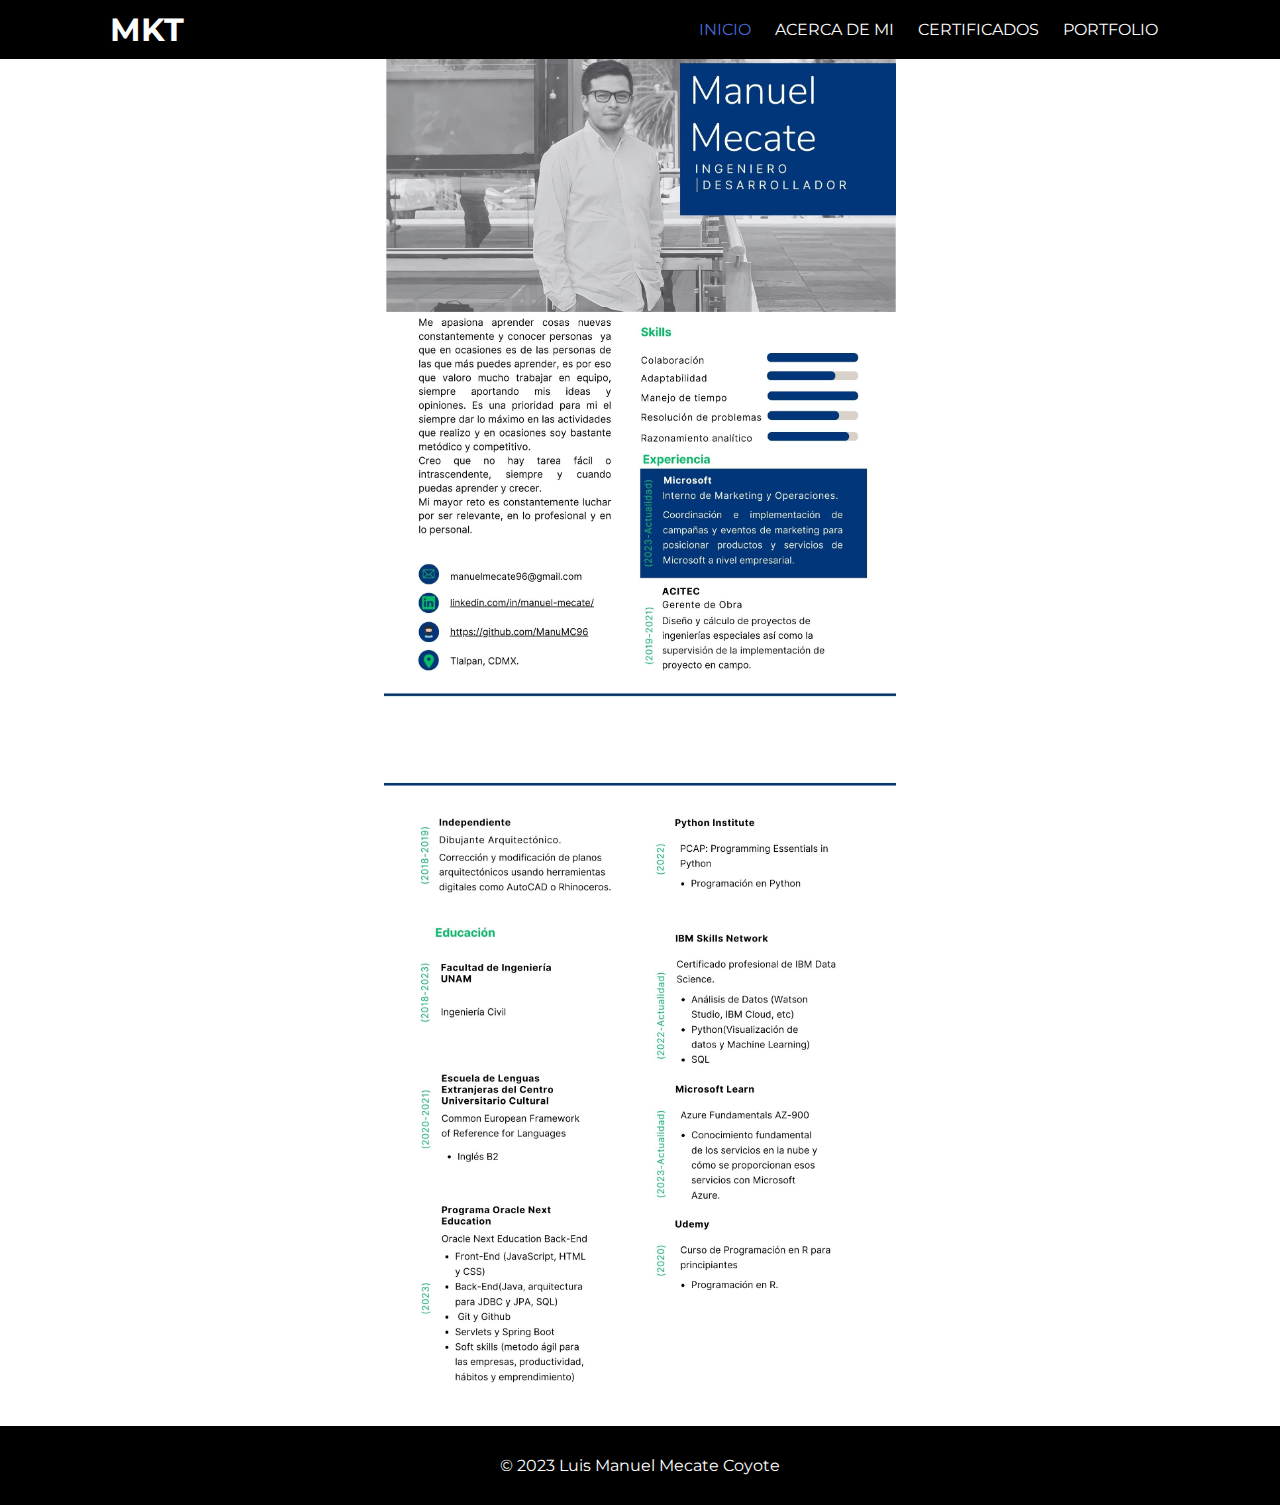
==== cv.html @ c8716fa4 "initial commit" ====
<!DOCTYPE html>
<html lang="es">

<head>
    <meta charset="UTF-8">
    <meta http-equiv="X-UA-Compatible" content="IE=edge">
    <meta name="viewport" content="width=device-width, initial-scale=1.0 user-scalable=no">
    <link rel="stylesheet" href="estilo.css"
    />
    <link rel="stylesheet" href="estilo.css">
    
</head>

<body>
    <!-- SECCION I N I C I O -->
    <section id="inicio2">
        <div class="contenido">
            <header>
                <div class="contenido-header">
                    <h1>MKT</h1>
                    <nav id="nav" class="">
                        <ul id="links">
                            <li><a href="index.html" class="seleccionado" onclick="seleccionar(this)">INICIO</a></li>
                            <li><a href="index.html" onclick="seleccionar(this)">ACERCA DE MI</a></li>
                            <li><a href="index.html" onclick="seleccionar(this)">CERTIFICADOS</a></li>
                            <li><a href="index.html" onclick="seleccionar(this)">PORTFOLIO</a></li>
                        </ul>
                    </nav>

                    <!-- Icono del menu responsive -->
                    <div id="icono-nav" onclick="responsiveMenu()">
                        <i class="fa-solid fa-bars"></i>
                    </div>


                </div>
            </header>
        </div>
    </section>
    <section>
        <div class="imgcv">
            <img class="cv1" src="img/1.jpg">
            <img class="cv2" src="img/2.jpg">
        </div>
        
    </section>
    <footer>
        <p>&copy 2023 Luis Manuel Mecate Coyote</p>

    </footer>
</body>
---- estilo.css ----
@import url('https://fonts.googleapis.com/css2?family=Montserrat:wght@200;300;400;500;600&display=swap');
        * {
            margin: 0;
            padding: 0;
            box-sizing: border-box;
            font-family: 'Montserrat';
        }
        
        html {
            scroll-behavior: smooth;
        }
        /* *********************/
        /* seccion I N I C I O */
        /* *********************/
        
        #inicio {
            background: linear-gradient( rgba(0, 0, 0, .7), rgba(0, 0, 0, .7)), url("img/fondo-inicio.jpg");
            background-size: cover;
            background-position: center center;
            height: 100vh;
        }
        
        #inicio .contenido header {
            background-color: transparent;
            position: fixed;
            width: 100%;
            z-index: 100;
            top: 0;
        }
        /*CV*/
        #inicio2 .contenido header {
            background-color: black;
            position: fixed;
            width: 100%;
            z-index: 100;
            top: 0;
        }
        
        #inicio .contenido header .contenido-header {
            max-width: 1100px;
            margin: auto;
            display: flex;
            justify-content: space-between;
            align-items: center;
            padding: 10px 20px;
        }
        /*CV*/
        #inicio2 .contenido header .contenido-header {
            max-width: 1100px;
            margin: auto;
            display: flex;
            justify-content: space-between;
            align-items: center;
            padding: 10px 20px;
        }
        
        #inicio .contenido header .contenido-header h1 {
            text-align: center;
            color: #496add;
        }
        /*CV*/
        #inicio2 .contenido header .contenido-header h1 {
            text-align: center;
            color: #fff;
        }
        #inicio .contenido header .contenido-header nav ul {
            list-style: none;
            display: flex;
            align-items: center;
        }
        /*CV*/
        #inicio2 .contenido header .contenido-header nav ul {
            list-style: none;
            display: flex;
            align-items: center;
        }
        
        #inicio .contenido header .contenido-header nav ul li a {
            text-decoration: none;
            color: #fff;
            margin: 0 12px;
            font-weight: 400;
            transition: .5s;
        }
        /*CV*/
        #inicio2 .contenido header .contenido-header nav ul li a {
            text-decoration: none;
            color: #fff;
            margin: 0 12px;
            font-weight: 400;
            transition: .5s;
        }
        
        #inicio .contenido header .contenido-header nav ul li a:hover {
            color: #05becd;
        }
        /*CV*/
        #inicio2 .contenido header .contenido-header nav ul li a:hover {
            color: #05becd;
        }
        
        #inicio .contenido header .contenido-header .redes a {
            text-decoration: none;
            color: #fff;
            display: inline-block;
            margin-left: 10px;
            transition: .5s;
        }
        /*CV*/
        #inicio2 .contenido header .contenido-header .redes a {
            text-decoration: none;
            color: #fff;
            display: inline-block;
            margin-left: 10px;
            transition: .5s;
        }
        
        #inicio .contenido header .contenido-header .redes a:hover {
            color: #05becd;
        }
        /*CV*/
        #inicio2 .contenido header .contenido-header .redes a:hover {
            color: #05becd;
        }
        
        #inicio .contenido header .contenido-header .seleccionado {
            color: #496add;
        }
        /*CV*/
        #inicio2 .contenido header .contenido-header .seleccionado {
            color: #496add;
        }
        .imgcv{
            
            margin: auto;
            display: flex;
            flex-direction: column;
            align-items: center;
            
        }
        .imgcv img{
            max-width: 40%;
            height: auto;
            padding-top: 50px;
        }
        
        #inicio .contenido .presentacion {

            max-width: 1100px;
            height: 100vh;
            margin: auto;
            color: #fff;
            display: flex;
            flex-direction: column;
            align-items: center;
            justify-content: center;
        }
        
        #inicio .contenido .presentacion .bienvenida {
            font-size: 20px;
            margin-bottom: 20px;
            text-transform: uppercase;
            letter-spacing: 5px;
        }
        
        #inicio .contenido .presentacion h2 {
            font-size: 70px;
            margin-bottom: 25px;
            text-align: center;
        }
        
        #inicio .contenido .presentacion h1 {
            font-size: 40px;
            color: #496add;
        }
        
        #inicio .contenido .presentacion .descripcion {
            max-width: 700px;
            margin: 25px auto;
            font-size: 17px;
            text-align: center;
        }
        
        #inicio .contenido .presentacion a {
            text-decoration: none;
            display: inline-block;
            margin: 25px;
            padding: 20px 25px;
            border: 2px solid #fff;
            border-radius:15px;
            color: #fff;
            font-weight: bold;
            text-transform: uppercase;
            transition: .5s;
        }
        
        #inicio .contenido .presentacion a:hover {
            background-color: #05becd;
        }
        
        
        #icono-nav {
            color: #fff;
            display: none;
        }
        /* *********************/
        /* seccion S O B R E  M I */
        /* *********************/
        
        #sobremi {
            max-width: 1100px;
            margin: auto;
            padding: 100px 15px;
            color: #111135;
            display: flex;
        }
        
        #sobremi .contenedor-foto {
            max-width: 400px;
            margin-right: 80px;
        }
        
        #sobremi .contenedor-foto img {
            padding: 10px;
            width: 100%;
            border-radius: 20px;
            background-color: #496add;
        }
        
        #sobremi .sobremi {
            margin: 0 40px;
        }
        
        #sobremi .sobremi .titulo-seccion {
            font-size: 22px;
            text-transform: uppercase;
            color: #111135;
            text-decoration: underline;
            text-decoration-color: #d3d3d3;
            text-decoration-thickness: 5px;
        }
        
        #sobremi .sobremi h2 {
            font-size: 34px;
            font-weight: bold;
            margin: 20px 0;
            letter-spacing: 2px;
        }
        
        #sobremi .sobremi h2 span {
            color: #496add;
        }
        
        #sobremi .sobremi h3 {
            font-size: 18px;
            font-weight: 500;
            text-transform: uppercase;
            margin-bottom: 20px;
            letter-spacing: 1px;
        }
        
        #sobremi .sobremi p {
            text-align: justify;
            font-size: 14px;
            line-height: 25px;
            color: #565656;
            margin-bottom: 12px;
        }
        
        #sobremi .sobremi a {
            display: inline-block;
            text-decoration: none;
            color: #000;
            border-radius: 10px;
            border: 1px solid #000;
            padding: 10px 20px;
            margin-top: 30px;
            transition: .5s;
        }
        
        #sobremi .sobremi a:hover {
            background-color: #05becd;
            color: #fff;
        }
        /* *********************/
        /* seccion S E R V I C I O S */
        /* *********************/
        
        #servicios {
            padding: 100px 15px;
            text-align: center;
            background-color: #f3f3f3;
        }
        
        #servicios .titulo-seccion {
            text-align: center;
            font-size: 22px;
            text-transform: uppercase;
            color: #111135;
            text-decoration: underline;
            text-decoration-color: #d3d3d3;
            text-decoration-thickness: 5px;
        }
        
        #servicios .fila {
            display: flex;
            justify-content: space-between;
            max-width: 1150px;
            margin: 30px auto;
        }
        
        #servicios .fila .servicio {
            max-width: 350px;
            background-color: #fff;
            padding: 30px;
            margin: 0 5px;
            border-radius: 5px;
            transition: .5s;
        }
        
        #servicios .fila .servicio:hover {
            background-color: #496add;
            color: #fff;
            box-shadow: 5px 5px 10px #565656, -5px -5px 10px #8a8a8a;
        }
        
        #servicios .fila .servicio .icono {
            display: inline-block;
            width: 60px;
            height: 60px;
            border-radius: 50%;
            background-color: #d3d3d3;
            padding: 20px;
            margin-bottom: 25px;
        }
        
        #servicios .fila .servicio h4 {
            font-size: 22px;
            margin-bottom: 25px;
        }
        
        #servicios .fila .servicio hr {
            width: 30%;
            margin: auto;
            color: #000;
            margin-bottom: 25px;
        }
        
        #servicios .fila .servicio ul {
            list-style: none;
            display: flex;
            justify-content: space-around;
            margin-bottom: 10px;
        }
        
        #servicios .fila .servicio p {
            font-size: 14px;
            line-height: 22px;
        }
        /* *********************/
        /* seccion S K I L L S */
        /* *********************/
        
        .contenedor-skills {
            background: linear-gradient( #05becd, rgba(33, 16, 16, 0.8)), url("img/fondo-skills.jpg");
            background-attachment: fixed;
            background-repeat: no-repeat;
            background-size: cover;
            color: #fff;
            background-position: center center;
            padding: 100px 0;
            text-align: center;
        }
        
        .contenedor-skills .skill {
            max-width: 600px;
            margin: 30px auto;
        }
        
        .contenedor-skills .skill .info {
            display: flex;
            justify-content: space-between;
        }
        
        .contenedor-skills .skill .lista {
            display: inline-block;
            margin-right: 20px;
            height: 10px;
            width: 10px;
            background-color: #fff;
        }
        
        .contenedor-skills .skill .barra {
            background-color: #919191;
            width: 100%;
            height: 6px;
            margin: 10px 0px;
        }
        
        .contenedor-skills .skill .barra .barra-progreso1 {
            background-color: #fff;
            width: 95%;
            height: 6px;
            animation: progreso1 5s forwards;
        }
        
        .contenedor-skills .skill .barra .barra-progreso2 {
            background-color: #fff;
            width: 90%;
            height: 6px;
            animation: progreso2 5s forwards;
        }
        
        .contenedor-skills .skill .barra .barra-progreso3 {
            background-color: #fff;
            width: 90%;
            height: 6px;
            animation: progreso3 5s forwards;
        }
        
        .contenedor-skills .skill .barra .barra-progreso4 {
            background-color: #fff;
            width: 85%;
            height: 6px;
            animation: progreso4 5s forwards;
        } 
        .contenedor-skills .skill .barra .barra-progreso5 {
            background-color: #fff;
            width: 85%;
            height: 6px;
            animation: progreso5 5s forwards;
        }
        
        @keyframes progreso1 {
            0% {
                width: 0;
            }
            100% {
                width: 95%;
            }
        }
        
        @keyframes progreso2 {
            0% {
                width: 0;
            }
            100% {
                width: 90%;
            }
        }
        
        @keyframes progreso3 {
            0% {
                width: 0;
            }
            100% {
                width: 80%;
            }
        }
        
        @keyframes progreso4 {
            0% {
                width: 0;
            }
            100% {
                width: 85%;
            }
        }
        @keyframes progreso5{
            0%{
                width: 0;
            }
            100%{
                width: 90%;
            }
        }
        /* *********************/
        /* seccion P O R T F O L I O */
        /* *********************/
        
        #portfolio {
            max-width: 1100px;
            padding: 100px 0;
            margin: auto;
        }

        #portfolio .titulo-seccion {
            text-align: center;
            font-size: 22px;
            text-transform: uppercase;
            color: #111135;
            text-decoration: underline;
            text-decoration-color: #d3d3d3;
            text-decoration-thickness: 5px;
        }
        
        #portfolio .fila {
            display: flex;
            justify-content: space-between;
            margin: 30px 0;
        }
        
        #portfolio .fila .proyecto {
            max-width: 350px;
            border: 1px solid #646464;
            margin: 0 10px;
            position: relative;
            overflow: hidden;
        }
        
        #portfolio .fila .proyecto img {
            width: 100%;
            height: 100%;
            ;
            filter: grayscale(1);
            object-fit: cover;
            transition: .5s;
        }
        
        #portfolio .fila .proyecto:hover img {
            filter: grayscale(0);
        }
        #portfolio .fila .proyecto:hover a{
            filter: grayscale(0);
            color: #fff;
        }
        
        #portfolio .fila .proyecto .info {
            position: absolute;
            left: 0px;
            background-color: rgba(0, 0, 0, 0.8);
            color: #05becd;
            width: 100%;
            padding: 10px;
            opacity: 0;
            bottom: -40px;
            transition: .5s;
        }
        
        #portfolio .fila .proyecto:hover .info {
            opacity: 1;
            bottom: 0;
        }
        .imagenDiferenciales{
            width: 60%;
            transition: 400ms;
            border-radius: 5px;
            box-shadow: -10px -10px 20px 5px black;
        }
        .imagenesDiferenciales{
            display: flex;
            width: 600px;
            height: 430px;
            margin: 15px auto;
            background: transparent;
            border-radius: 5px;
        
        }
        .imagenesDiferenciales img{
            width: 0px;
            flex-grow: 1;
            object-fit: cover;
            opacity: .8;
            transition: .5s ease;
        }
        .imagenesDiferenciales img:hover{
            cursor: crosshair;
            width: 300px;
            opacity: 1;
            filter: contrast(120%);
        }
        .imagenDiferenciales:hover{
        
            opacity: 60%;
            
        }
        /* *********************/
        /* seccion C O N T A C T O */
        /* *********************/
        
        #contacto {
            padding: 100px 15px;
            background-color: #f3f3f3;
        }
        
        #contacto .titulo-seccion {
            margin-bottom: 20px;
        }
        
        #contacto .contenedor-form {
            max-width: 1100px;
            margin: auto;
        }
        
        #contacto .contenedor-form .fila {
            margin-bottom: 15px;
        }
        
        #contacto .contenedor-form .mitad {
            display: flex;
            justify-content: space-between;
        }
        
        #contacto .contenedor-form input,
        #contacto .contenedor-form textarea {
            padding: 20px;
            border-radius: 20px;
            border: none;
            border: 1px solid #919191;
        }
        
        #contacto .contenedor-form .mitad input {
            width: 48%;
        }
        
        #contacto .contenedor-form .input-full {
            width: 100%;
        }
        
        #contacto .titulo-seccion {
            text-align: center;
            font-size: 22px;
            text-transform: uppercase;
            color: #111135;
            text-decoration: underline;
            text-decoration-color: #d3d3d3;
            text-decoration-thickness: 5px;
        }
        
        #contacto .btn-enviar {
            display: block;
            margin: auto;
            cursor: pointer;
            transition: .5s;
            padding: 10px 15px !important;
        }
        
        #contacto .btn-enviar:hover {
            background-color: #ff5080;
            color: #fff;
        }
        /* *********************/
        /* seccion F O O T E R */
        /* *********************/
        
        footer {
            background-color: #000;
            color: #fff;
            text-align: center;
            padding: 30px 0;
        }
        
        footer a {
            text-decoration: none;
            color: #fff;
            display: inline-block;
            margin: 5px;
            font-size: 26px;
        }
        /* *********************/
        /* seccion R E S P O N S I V E */
        /* *********************/
        
        @media screen and (max-width: 800px) {
            .redes {
                display: none;
            }
            nav {
                display: none;
            }
            nav.responsive {
                display: block;
                background-color: rgba(0, 0, 0, .8);
                width: 100%;
                position: absolute;
                top: 48px;
                left: 0;
                padding: 10px 0;
            }
            nav.responsive ul {
                display: block !important;
                text-align: center;
            }
            nav.responsive ul li {
                margin: 5px 0;
            }
            #icono-nav {
                display: block;
            }
            #inicio .contenido .presentacion h2 {
                font-size: 40px;
            }
            /* seccion SOBRE MI */
            #sobremi {
                padding: 50px 0;
                display: block;
            }
            #sobremi .contenedor-foto {
                max-width: 200px;
                margin: auto;
            }
            #sobremi .contenedor-foto img {
                padding: 8px;
            }
            #sobremi .sobremi .titulo-seccion {
                text-align: center;
            }
            #sobremi .sobremi h2 {
                font-size: 25px;
                text-align: center;
            }
            /* seccion MIS SERVICIOS */
            #servicios {
                padding: 50px 15px;
            }
            #servicios .fila {
                display: block;
            }
            #servicios .fila .servicio {
                margin: 10px auto;
            }
            /* seccion HABLIDADES MI */
            .contenedor-skills {
                padding: 50px 20px;
            }
            /* seccion PORTFOLIO */
            #portfolio {
                padding: 50px 0;
            }
            #portfolio .fila {
                display: block;
            }
            #portfolio .fila .proyecto {
                margin: 10px auto;
            }
            /* seccion CONTACTO */
            #contacto {
                padding: 50px 15px;
            }
            #contacto .contenedor-form .mitad {
                margin-bottom: 15px;
                display: block;
            }
            #contacto .contenedor-form .mitad input {
                width: 100%;
                margin-bottom: 15px;
            }
        }
---- estilo.css ----
@import url('https://fonts.googleapis.com/css2?family=Montserrat:wght@200;300;400;500;600&display=swap');
        * {
            margin: 0;
            padding: 0;
            box-sizing: border-box;
            font-family: 'Montserrat';
        }
        
        html {
            scroll-behavior: smooth;
        }
        /* *********************/
        /* seccion I N I C I O */
        /* *********************/
        
        #inicio {
            background: linear-gradient( rgba(0, 0, 0, .7), rgba(0, 0, 0, .7)), url("img/fondo-inicio.jpg");
            background-size: cover;
            background-position: center center;
            height: 100vh;
        }
        
        #inicio .contenido header {
            background-color: transparent;
            position: fixed;
            width: 100%;
            z-index: 100;
            top: 0;
        }
        /*CV*/
        #inicio2 .contenido header {
            background-color: black;
            position: fixed;
            width: 100%;
            z-index: 100;
            top: 0;
        }
        
        #inicio .contenido header .contenido-header {
            max-width: 1100px;
            margin: auto;
            display: flex;
            justify-content: space-between;
            align-items: center;
            padding: 10px 20px;
        }
        /*CV*/
        #inicio2 .contenido header .contenido-header {
            max-width: 1100px;
            margin: auto;
            display: flex;
            justify-content: space-between;
            align-items: center;
            padding: 10px 20px;
        }
        
        #inicio .contenido header .contenido-header h1 {
            text-align: center;
            color: #496add;
        }
        /*CV*/
        #inicio2 .contenido header .contenido-header h1 {
            text-align: center;
            color: #fff;
        }
        #inicio .contenido header .contenido-header nav ul {
            list-style: none;
            display: flex;
            align-items: center;
        }
        /*CV*/
        #inicio2 .contenido header .contenido-header nav ul {
            list-style: none;
            display: flex;
            align-items: center;
        }
        
        #inicio .contenido header .contenido-header nav ul li a {
            text-decoration: none;
            color: #fff;
            margin: 0 12px;
            font-weight: 400;
            transition: .5s;
        }
        /*CV*/
        #inicio2 .contenido header .contenido-header nav ul li a {
            text-decoration: none;
            color: #fff;
            margin: 0 12px;
            font-weight: 400;
            transition: .5s;
        }
        
        #inicio .contenido header .contenido-header nav ul li a:hover {
            color: #05becd;
        }
        /*CV*/
        #inicio2 .contenido header .contenido-header nav ul li a:hover {
            color: #05becd;
        }
        
        #inicio .contenido header .contenido-header .redes a {
            text-decoration: none;
            color: #fff;
            display: inline-block;
            margin-left: 10px;
            transition: .5s;
        }
        /*CV*/
        #inicio2 .contenido header .contenido-header .redes a {
            text-decoration: none;
            color: #fff;
            display: inline-block;
            margin-left: 10px;
            transition: .5s;
        }
        
        #inicio .contenido header .contenido-header .redes a:hover {
            color: #05becd;
        }
        /*CV*/
        #inicio2 .contenido header .contenido-header .redes a:hover {
            color: #05becd;
        }
        
        #inicio .contenido header .contenido-header .seleccionado {
            color: #496add;
        }
        /*CV*/
        #inicio2 .contenido header .contenido-header .seleccionado {
            color: #496add;
        }
        .imgcv{
            
            margin: auto;
            display: flex;
            flex-direction: column;
            align-items: center;
            
        }
        .imgcv img{
            max-width: 40%;
            height: auto;
            padding-top: 50px;
        }
        
        #inicio .contenido .presentacion {

            max-width: 1100px;
            height: 100vh;
            margin: auto;
            color: #fff;
            display: flex;
            flex-direction: column;
            align-items: center;
            justify-content: center;
        }
        
        #inicio .contenido .presentacion .bienvenida {
            font-size: 20px;
            margin-bottom: 20px;
            text-transform: uppercase;
            letter-spacing: 5px;
        }
        
        #inicio .contenido .presentacion h2 {
            font-size: 70px;
            margin-bottom: 25px;
            text-align: center;
        }
        
        #inicio .contenido .presentacion h1 {
            font-size: 40px;
            color: #496add;
        }
        
        #inicio .contenido .presentacion .descripcion {
            max-width: 700px;
            margin: 25px auto;
            font-size: 17px;
            text-align: center;
        }
        
        #inicio .contenido .presentacion a {
            text-decoration: none;
            display: inline-block;
            margin: 25px;
            padding: 20px 25px;
            border: 2px solid #fff;
            border-radius:15px;
            color: #fff;
            font-weight: bold;
            text-transform: uppercase;
            transition: .5s;
        }
        
        #inicio .contenido .presentacion a:hover {
            background-color: #05becd;
        }
        
        
        #icono-nav {
            color: #fff;
            display: none;
        }
        /* *********************/
        /* seccion S O B R E  M I */
        /* *********************/
        
        #sobremi {
            max-width: 1100px;
            margin: auto;
            padding: 100px 15px;
            color: #111135;
            display: flex;
        }
        
        #sobremi .contenedor-foto {
            max-width: 400px;
            margin-right: 80px;
        }
        
        #sobremi .contenedor-foto img {
            padding: 10px;
            width: 100%;
            border-radius: 20px;
            background-color: #496add;
        }
        
        #sobremi .sobremi {
            margin: 0 40px;
        }
        
        #sobremi .sobremi .titulo-seccion {
            font-size: 22px;
            text-transform: uppercase;
            color: #111135;
            text-decoration: underline;
            text-decoration-color: #d3d3d3;
            text-decoration-thickness: 5px;
        }
        
        #sobremi .sobremi h2 {
            font-size: 34px;
            font-weight: bold;
            margin: 20px 0;
            letter-spacing: 2px;
        }
        
        #sobremi .sobremi h2 span {
            color: #496add;
        }
        
        #sobremi .sobremi h3 {
            font-size: 18px;
            font-weight: 500;
            text-transform: uppercase;
            margin-bottom: 20px;
            letter-spacing: 1px;
        }
        
        #sobremi .sobremi p {
            text-align: justify;
            font-size: 14px;
            line-height: 25px;
            color: #565656;
            margin-bottom: 12px;
        }
        
        #sobremi .sobremi a {
            display: inline-block;
            text-decoration: none;
            color: #000;
            border-radius: 10px;
            border: 1px solid #000;
            padding: 10px 20px;
            margin-top: 30px;
            transition: .5s;
        }
        
        #sobremi .sobremi a:hover {
            background-color: #05becd;
            color: #fff;
        }
        /* *********************/
        /* seccion S E R V I C I O S */
        /* *********************/
        
        #servicios {
            padding: 100px 15px;
            text-align: center;
            background-color: #f3f3f3;
        }
        
        #servicios .titulo-seccion {
            text-align: center;
            font-size: 22px;
            text-transform: uppercase;
            color: #111135;
            text-decoration: underline;
            text-decoration-color: #d3d3d3;
            text-decoration-thickness: 5px;
        }
        
        #servicios .fila {
            display: flex;
            justify-content: space-between;
            max-width: 1150px;
            margin: 30px auto;
        }
        
        #servicios .fila .servicio {
            max-width: 350px;
            background-color: #fff;
            padding: 30px;
            margin: 0 5px;
            border-radius: 5px;
            transition: .5s;
        }
        
        #servicios .fila .servicio:hover {
            background-color: #496add;
            color: #fff;
            box-shadow: 5px 5px 10px #565656, -5px -5px 10px #8a8a8a;
        }
        
        #servicios .fila .servicio .icono {
            display: inline-block;
            width: 60px;
            height: 60px;
            border-radius: 50%;
            background-color: #d3d3d3;
            padding: 20px;
            margin-bottom: 25px;
        }
        
        #servicios .fila .servicio h4 {
            font-size: 22px;
            margin-bottom: 25px;
        }
        
        #servicios .fila .servicio hr {
            width: 30%;
            margin: auto;
            color: #000;
            margin-bottom: 25px;
        }
        
        #servicios .fila .servicio ul {
            list-style: none;
            display: flex;
            justify-content: space-around;
            margin-bottom: 10px;
        }
        
        #servicios .fila .servicio p {
            font-size: 14px;
            line-height: 22px;
        }
        /* *********************/
        /* seccion S K I L L S */
        /* *********************/
        
        .contenedor-skills {
            background: linear-gradient( #05becd, rgba(33, 16, 16, 0.8)), url("img/fondo-skills.jpg");
            background-attachment: fixed;
            background-repeat: no-repeat;
            background-size: cover;
            color: #fff;
            background-position: center center;
            padding: 100px 0;
            text-align: center;
        }
        
        .contenedor-skills .skill {
            max-width: 600px;
            margin: 30px auto;
        }
        
        .contenedor-skills .skill .info {
            display: flex;
            justify-content: space-between;
        }
        
        .contenedor-skills .skill .lista {
            display: inline-block;
            margin-right: 20px;
            height: 10px;
            width: 10px;
            background-color: #fff;
        }
        
        .contenedor-skills .skill .barra {
            background-color: #919191;
            width: 100%;
            height: 6px;
            margin: 10px 0px;
        }
        
        .contenedor-skills .skill .barra .barra-progreso1 {
            background-color: #fff;
            width: 95%;
            height: 6px;
            animation: progreso1 5s forwards;
        }
        
        .contenedor-skills .skill .barra .barra-progreso2 {
            background-color: #fff;
            width: 90%;
            height: 6px;
            animation: progreso2 5s forwards;
        }
        
        .contenedor-skills .skill .barra .barra-progreso3 {
            background-color: #fff;
            width: 90%;
            height: 6px;
            animation: progreso3 5s forwards;
        }
        
        .contenedor-skills .skill .barra .barra-progreso4 {
            background-color: #fff;
            width: 85%;
            height: 6px;
            animation: progreso4 5s forwards;
        } 
        .contenedor-skills .skill .barra .barra-progreso5 {
            background-color: #fff;
            width: 85%;
            height: 6px;
            animation: progreso5 5s forwards;
        }
        
        @keyframes progreso1 {
            0% {
                width: 0;
            }
            100% {
                width: 95%;
            }
        }
        
        @keyframes progreso2 {
            0% {
                width: 0;
            }
            100% {
                width: 90%;
            }
        }
        
        @keyframes progreso3 {
            0% {
                width: 0;
            }
            100% {
                width: 80%;
            }
        }
        
        @keyframes progreso4 {
            0% {
                width: 0;
            }
            100% {
                width: 85%;
            }
        }
        @keyframes progreso5{
            0%{
                width: 0;
            }
            100%{
                width: 90%;
            }
        }
        /* *********************/
        /* seccion P O R T F O L I O */
        /* *********************/
        
        #portfolio {
            max-width: 1100px;
            padding: 100px 0;
            margin: auto;
        }

        #portfolio .titulo-seccion {
            text-align: center;
            font-size: 22px;
            text-transform: uppercase;
            color: #111135;
            text-decoration: underline;
            text-decoration-color: #d3d3d3;
            text-decoration-thickness: 5px;
        }
        
        #portfolio .fila {
            display: flex;
            justify-content: space-between;
            margin: 30px 0;
        }
        
        #portfolio .fila .proyecto {
            max-width: 350px;
            border: 1px solid #646464;
            margin: 0 10px;
            position: relative;
            overflow: hidden;
        }
        
        #portfolio .fila .proyecto img {
            width: 100%;
            height: 100%;
            ;
            filter: grayscale(1);
            object-fit: cover;
            transition: .5s;
        }
        
        #portfolio .fila .proyecto:hover img {
            filter: grayscale(0);
        }
        #portfolio .fila .proyecto:hover a{
            filter: grayscale(0);
            color: #fff;
        }
        
        #portfolio .fila .proyecto .info {
            position: absolute;
            left: 0px;
            background-color: rgba(0, 0, 0, 0.8);
            color: #05becd;
            width: 100%;
            padding: 10px;
            opacity: 0;
            bottom: -40px;
            transition: .5s;
        }
        
        #portfolio .fila .proyecto:hover .info {
            opacity: 1;
            bottom: 0;
        }
        .imagenDiferenciales{
            width: 60%;
            transition: 400ms;
            border-radius: 5px;
            box-shadow: -10px -10px 20px 5px black;
        }
        .imagenesDiferenciales{
            display: flex;
            width: 600px;
            height: 430px;
            margin: 15px auto;
            background: transparent;
            border-radius: 5px;
        
        }
        .imagenesDiferenciales img{
            width: 0px;
            flex-grow: 1;
            object-fit: cover;
            opacity: .8;
            transition: .5s ease;
        }
        .imagenesDiferenciales img:hover{
            cursor: crosshair;
            width: 300px;
            opacity: 1;
            filter: contrast(120%);
        }
        .imagenDiferenciales:hover{
        
            opacity: 60%;
            
        }
        /* *********************/
        /* seccion C O N T A C T O */
        /* *********************/
        
        #contacto {
            padding: 100px 15px;
            background-color: #f3f3f3;
        }
        
        #contacto .titulo-seccion {
            margin-bottom: 20px;
        }
        
        #contacto .contenedor-form {
            max-width: 1100px;
            margin: auto;
        }
        
        #contacto .contenedor-form .fila {
            margin-bottom: 15px;
        }
        
        #contacto .contenedor-form .mitad {
            display: flex;
            justify-content: space-between;
        }
        
        #contacto .contenedor-form input,
        #contacto .contenedor-form textarea {
            padding: 20px;
            border-radius: 20px;
            border: none;
            border: 1px solid #919191;
        }
        
        #contacto .contenedor-form .mitad input {
            width: 48%;
        }
        
        #contacto .contenedor-form .input-full {
            width: 100%;
        }
        
        #contacto .titulo-seccion {
            text-align: center;
            font-size: 22px;
            text-transform: uppercase;
            color: #111135;
            text-decoration: underline;
            text-decoration-color: #d3d3d3;
            text-decoration-thickness: 5px;
        }
        
        #contacto .btn-enviar {
            display: block;
            margin: auto;
            cursor: pointer;
            transition: .5s;
            padding: 10px 15px !important;
        }
        
        #contacto .btn-enviar:hover {
            background-color: #ff5080;
            color: #fff;
        }
        /* *********************/
        /* seccion F O O T E R */
        /* *********************/
        
        footer {
            background-color: #000;
            color: #fff;
            text-align: center;
            padding: 30px 0;
        }
        
        footer a {
            text-decoration: none;
            color: #fff;
            display: inline-block;
            margin: 5px;
            font-size: 26px;
        }
        /* *********************/
        /* seccion R E S P O N S I V E */
        /* *********************/
        
        @media screen and (max-width: 800px) {
            .redes {
                display: none;
            }
            nav {
                display: none;
            }
            nav.responsive {
                display: block;
                background-color: rgba(0, 0, 0, .8);
                width: 100%;
                position: absolute;
                top: 48px;
                left: 0;
                padding: 10px 0;
            }
            nav.responsive ul {
                display: block !important;
                text-align: center;
            }
            nav.responsive ul li {
                margin: 5px 0;
            }
            #icono-nav {
                display: block;
            }
            #inicio .contenido .presentacion h2 {
                font-size: 40px;
            }
            /* seccion SOBRE MI */
            #sobremi {
                padding: 50px 0;
                display: block;
            }
            #sobremi .contenedor-foto {
                max-width: 200px;
                margin: auto;
            }
            #sobremi .contenedor-foto img {
                padding: 8px;
            }
            #sobremi .sobremi .titulo-seccion {
                text-align: center;
            }
            #sobremi .sobremi h2 {
                font-size: 25px;
                text-align: center;
            }
            /* seccion MIS SERVICIOS */
            #servicios {
                padding: 50px 15px;
            }
            #servicios .fila {
                display: block;
            }
            #servicios .fila .servicio {
                margin: 10px auto;
            }
            /* seccion HABLIDADES MI */
            .contenedor-skills {
                padding: 50px 20px;
            }
            /* seccion PORTFOLIO */
            #portfolio {
                padding: 50px 0;
            }
            #portfolio .fila {
                display: block;
            }
            #portfolio .fila .proyecto {
                margin: 10px auto;
            }
            /* seccion CONTACTO */
            #contacto {
                padding: 50px 15px;
            }
            #contacto .contenedor-form .mitad {
                margin-bottom: 15px;
                display: block;
            }
            #contacto .contenedor-form .mitad input {
                width: 100%;
                margin-bottom: 15px;
            }
        }
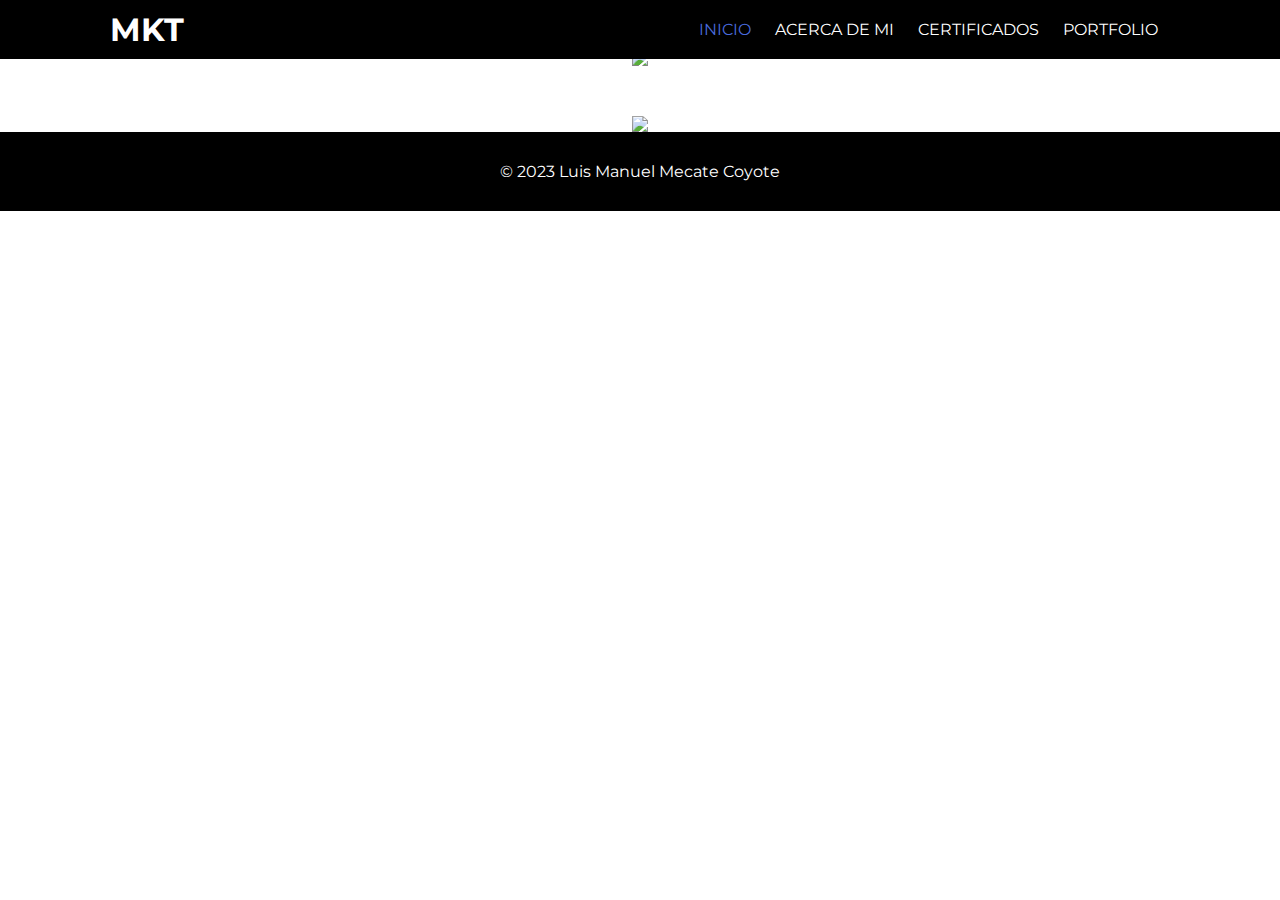
==== commit baa2bea5: "Update cv.html" ====
--- a/cv.html
+++ b/cv.html
@@ -39,8 +39,8 @@
     </section>
     <section>
         <div class="imgcv">
-            <img class="cv1" src="img/1.jpg">
-            <img class="cv2" src="img/2.jpg">
+            <img class="cv1" src="img/11.jpg">
+            <img class="cv2" src="img/22.jpg">
         </div>
         
     </section>
@@ -48,4 +48,4 @@
         <p>&copy 2023 Luis Manuel Mecate Coyote</p>
 
     </footer>
-</body>+</body>
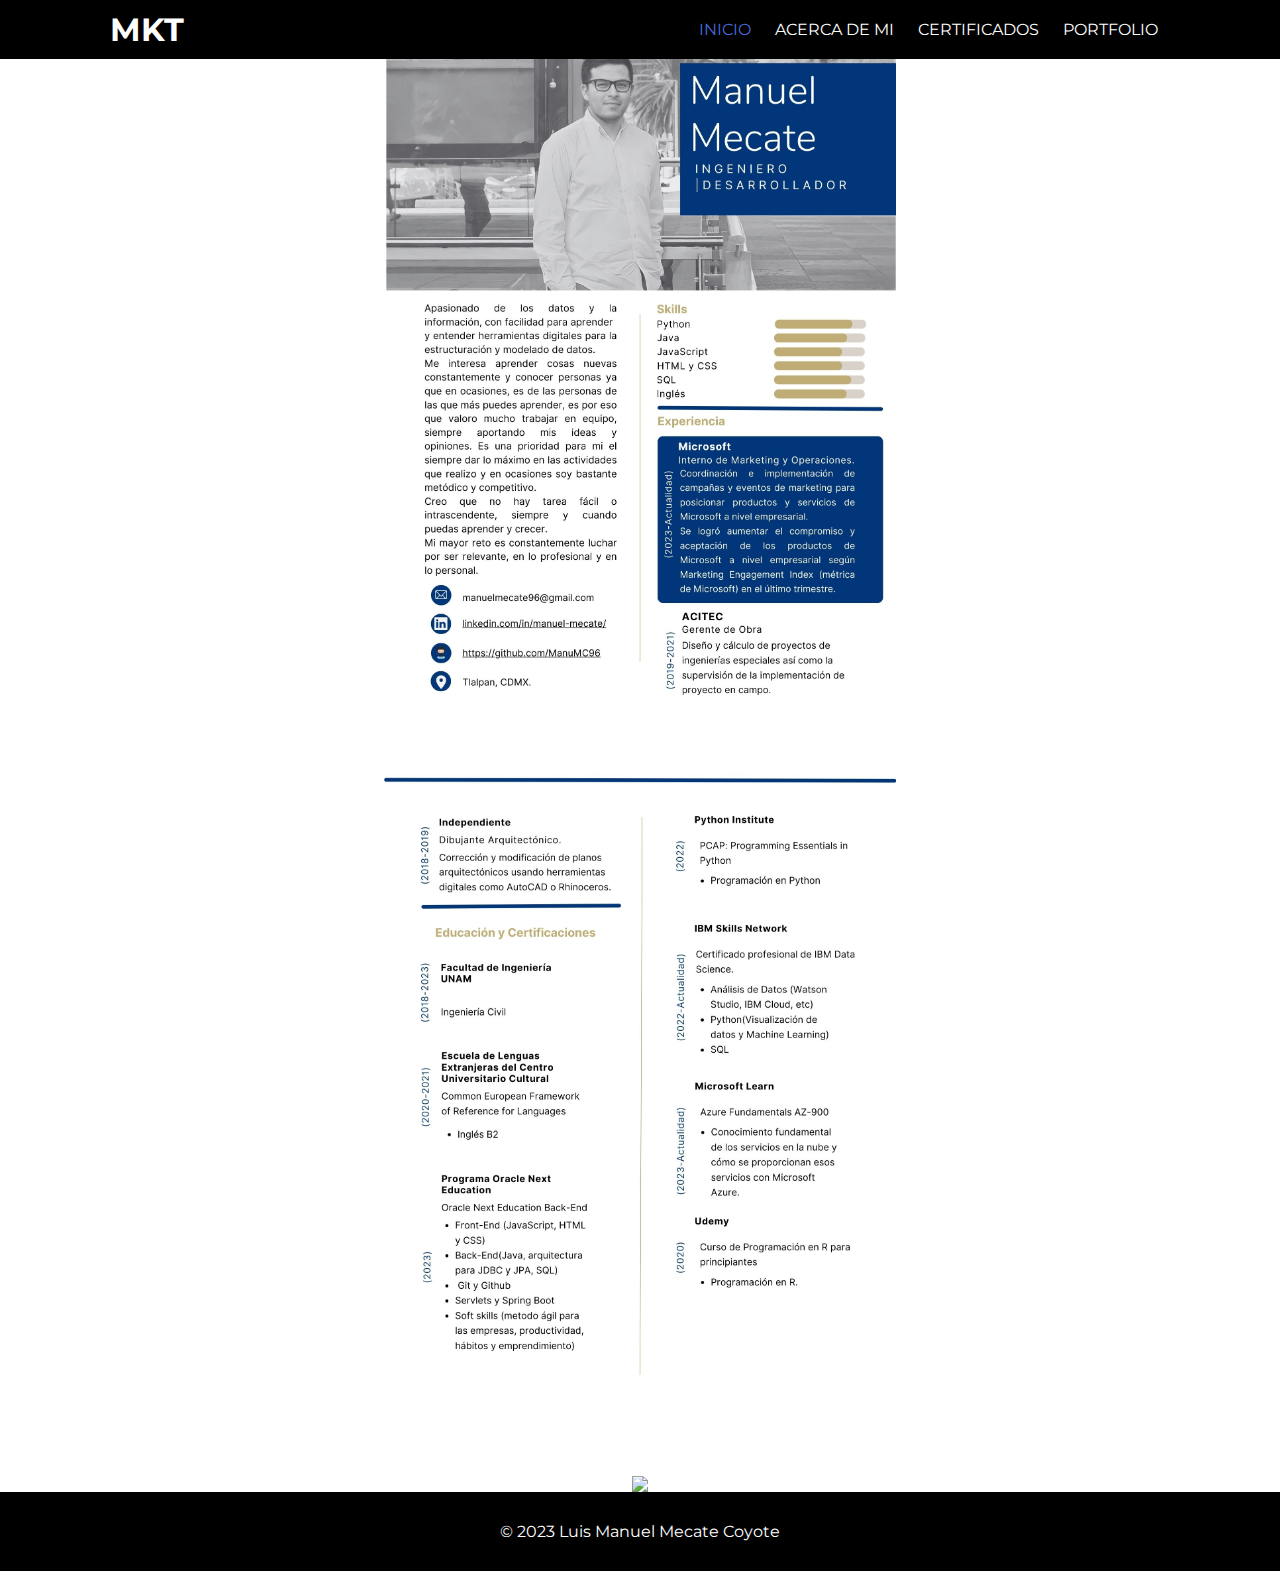
==== commit 493292d8: "Update cv.html" ====
--- a/cv.html
+++ b/cv.html
@@ -39,8 +39,9 @@
     </section>
     <section>
         <div class="imgcv">
-            <img class="cv1" src="img/11.jpg">
-            <img class="cv2" src="img/22.jpg">
+            <img class="cv1" src="img/1.jpg">
+            <img class="cv2" src="img/2.jpg">
+            <img class="cv3" src="img/3.jpg">
         </div>
         
     </section>
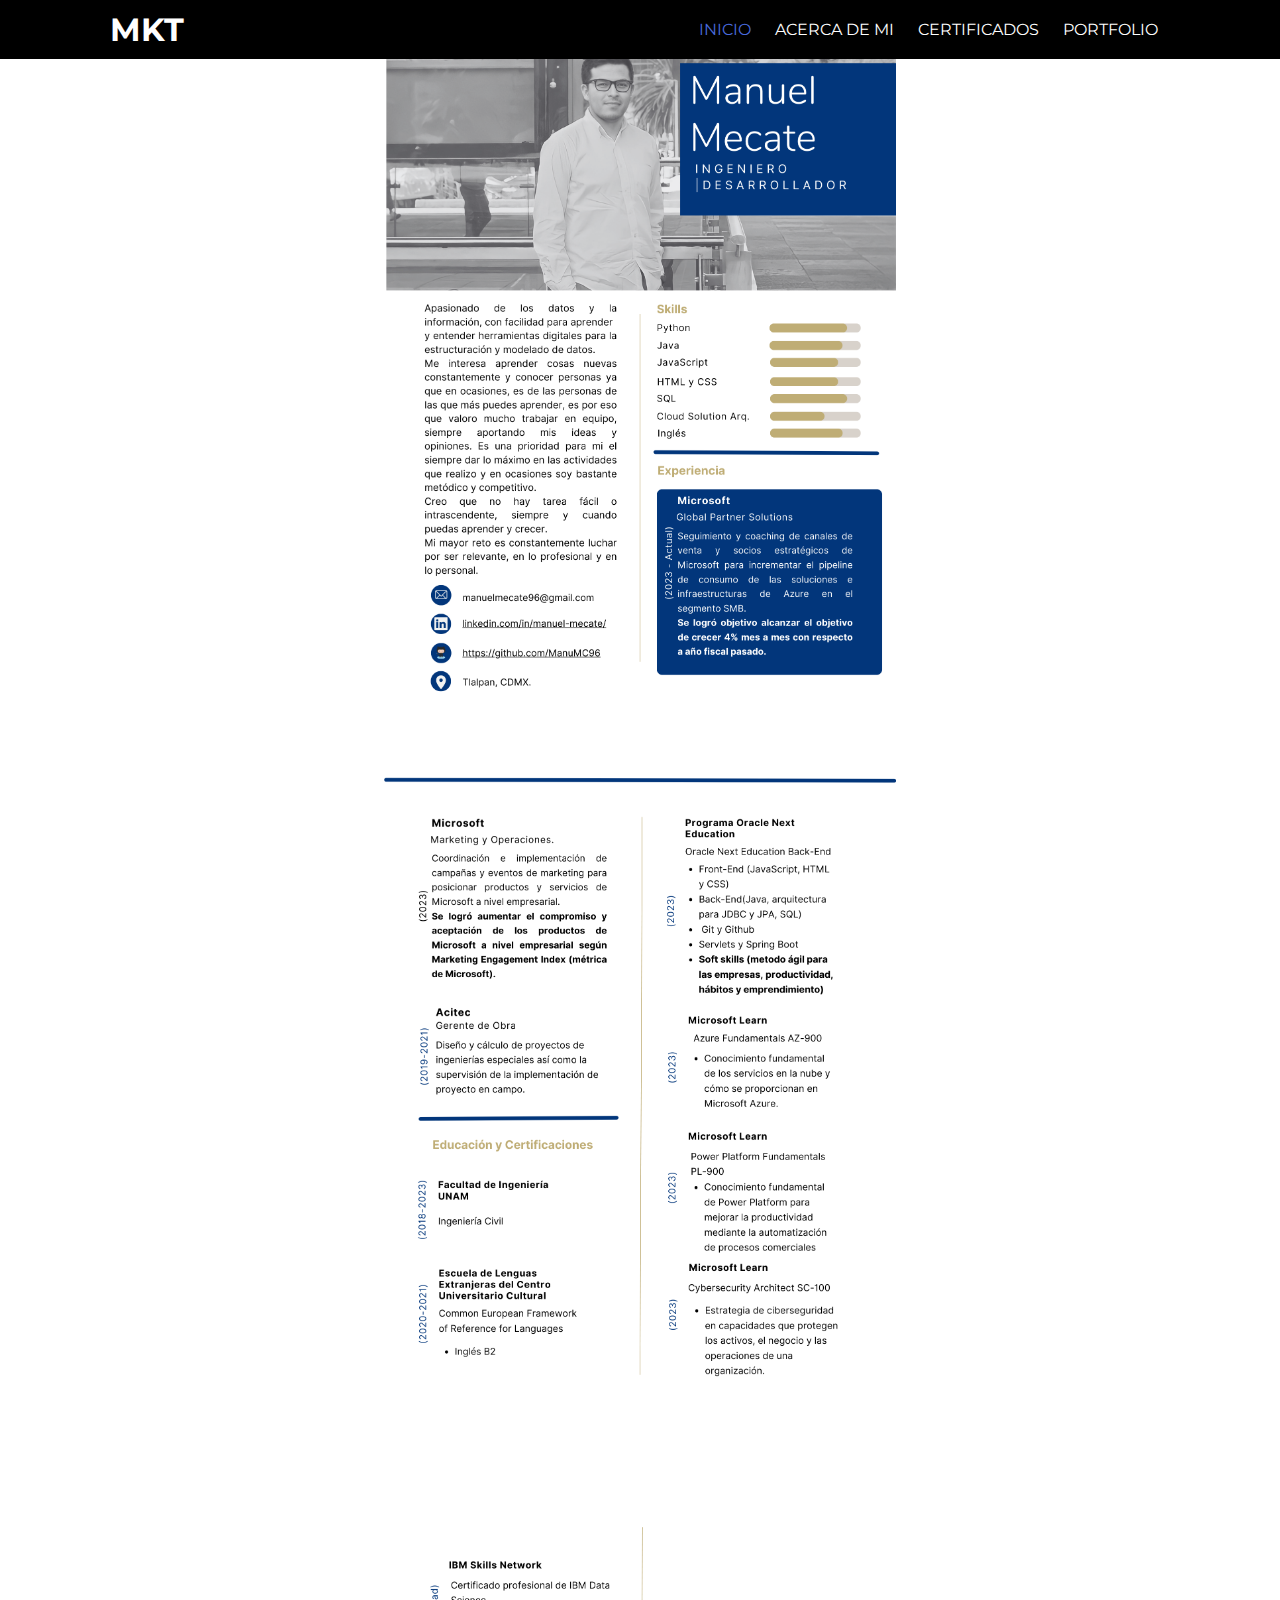
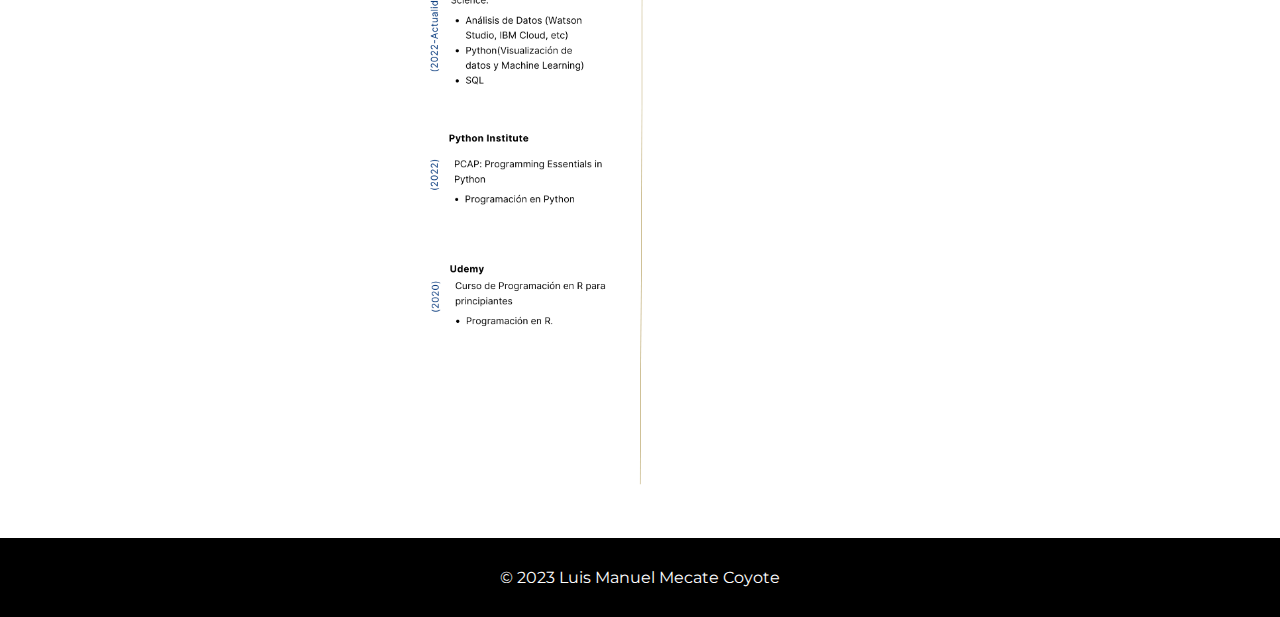
==== commit 26f56279: "Update cv.html" ====
--- a/cv.html
+++ b/cv.html
@@ -39,9 +39,9 @@
     </section>
     <section>
         <div class="imgcv">
-            <img class="cv1" src="img/1.jpg">
-            <img class="cv2" src="img/2.jpg">
-            <img class="cv3" src="img/3.jpg">
+            <img class="cv1" src="img/1.png">
+            <img class="cv2" src="img/2.png">
+            <img class="cv3" src="img/3.png">
         </div>
         
     </section>
